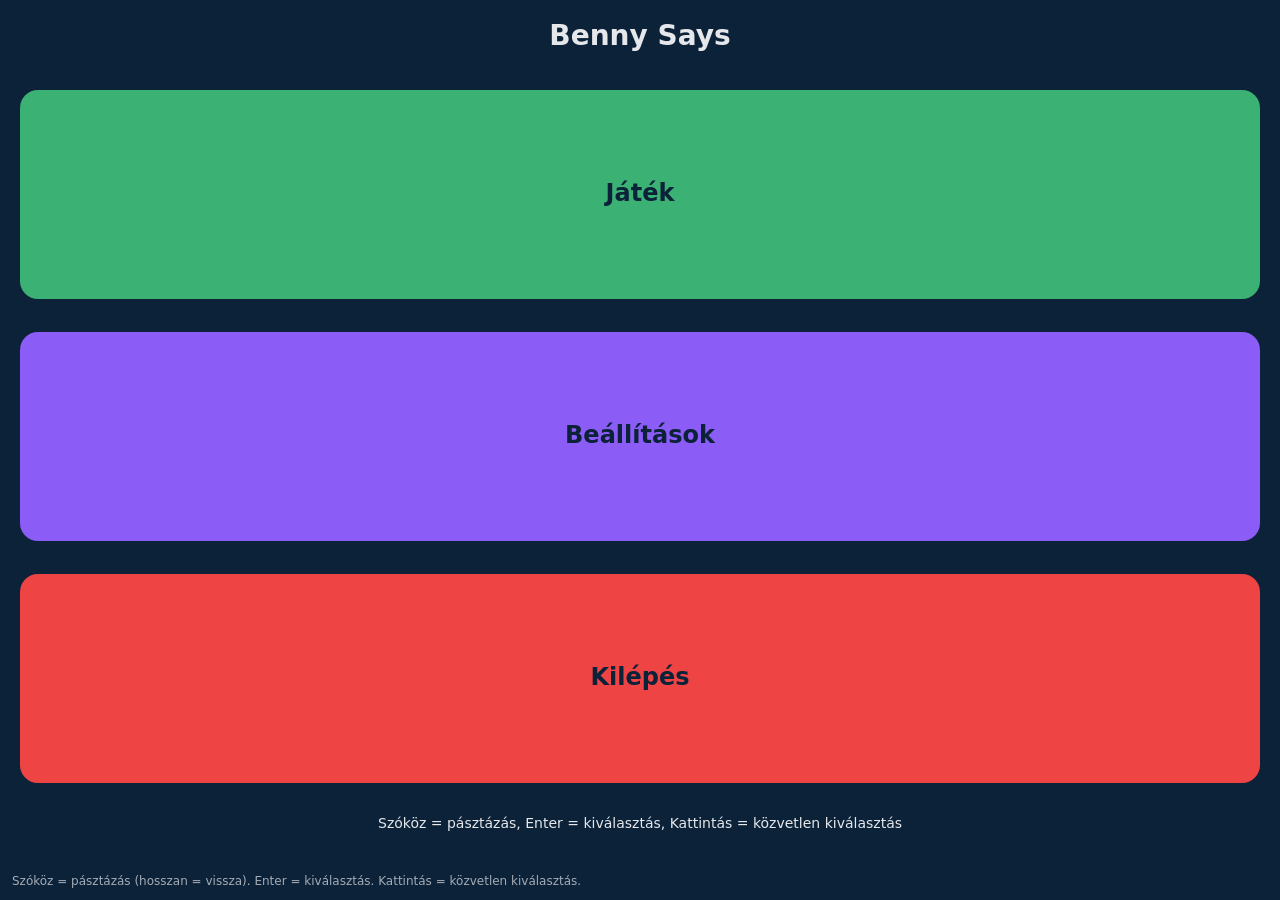
==== bennyshub/apps/games/BENNYSAYS/index.html @ 819d504c "Update games, tools, keyboard and Hub for the Hungarian edition Co-Authored-By: Claude Opus 5.5 <nor" ====
<!doctype html>
<html lang="hu">
<head>
  <meta charset="utf-8" />
  <meta name="viewport" content="width=device-width, initial-scale=1" />
  <title>Benny Says</title>
  <style>
    html, body { margin: 0; height: 100%; background: #0f172a; color: #e5e7eb; font-family: system-ui, -apple-system, Segoe UI, Roboto, sans-serif; }
    #wrap { position: relative; width: 100%; height: 100%; }
    canvas { display: block; width: 100%; height: 100%; background: #0b2239; cursor: pointer; }
    .hint { position: absolute; left: 12px; bottom: 12px; font-size: 12px; opacity: .7; }
  </style>
</head>
<body>
  <div id="wrap">
    <canvas id="game"></canvas>
    <div class="hint">Szóköz = pásztázás (hosszan = vissza). Enter = kiválasztás. Kattintás = közvetlen kiválasztás.</div>
  </div>

  <!-- Include shared voice manager -->
  <script src="../../../shared/voice-manager.js"></script>
  <!-- Fix iOS Audio not playing -->
  <script src="../../../shared/ios-audio-fix.js"></script>
  <script src="../../../shared/scan-manager.js"></script>
  
  <script>
  // ====== Constants ======
  const BACK_HOLD_THRESHOLD = 3000;   // ms to engage back-scan
  // BACK_STEP_INTERVAL will be retrieved from NarbeScanManager
  const FORWARD_DEBOUNCE    = 160;    // ms debounce for space release forward step
  const RETURN_DEBOUNCE     = 160;    // ms debounce for return release

  const COLORS = ['#ff5c00', '#5bb0ff', '#39d353', '#a78bfa'];
  const NAMES  = ['Narancs','Kék','Zöld','Lila'];
  
  const MAIN_MENU_ITEMS = ['Játék', 'Beállítások', 'Kilépés'];
  const MAIN_COLORS = ['#3bb273', '#8b5cf6', '#ef4444', '#f97316']; 
  
  const DIFFICULTY_ITEMS = ['Könnyű', 'Közepes', 'Nehéz', 'Vissza'];
  const DIFFICULTY_COLORS = ['#60a5fa', '#34d399', '#f59e0b', '#64748b']; 

  const HILITE = '#ffffff';
  const BG = '#0b2239';
  const FLASH_LIGHTEN = 0.75;

  // ====== Canvas setup ======
  const canvas = document.getElementById('game');
  const ctx = canvas.getContext('2d');
  let DPR = 1;
  function resize() {
    DPR = Math.max(1, Math.min(2, window.devicePixelRatio || 1));
    const rect = canvas.getBoundingClientRect();
    const cssW = Math.max(1, Math.floor(rect.width || window.innerWidth || 800));
    const cssH = Math.max(1, Math.floor(rect.height || window.innerHeight || 600));
    canvas.width = cssW * DPR;
    canvas.height = cssH * DPR;
    ctx.setTransform(DPR, 0, 0, DPR, 0, 0);
  }
  window.addEventListener('resize', resize);
  resize();

  // ====== Audio ======
  const TONES = [329.63, 261.63, 392.00, 523.25]; // E4, C4, G4, C5
  let audioElements = [];
  let audioUnlocked = false;

  // Generate tone audio buffers as data URLs for iOS compatibility
  function generateToneDataURL(frequency, duration = 0.5) {
    const sampleRate = 44100;
    const numSamples = Math.floor(sampleRate * duration);
    const channels = 1;
    const bitsPerSample = 16;
    
    // WAV file structure
    const wavHeader = new ArrayBuffer(44);
    const view = new DataView(wavHeader);
    
    // "RIFF" chunk descriptor
    view.setUint32(0, 0x52494646, false); // "RIFF"
    view.setUint32(4, 36 + numSamples * 2, true); // file size - 8
    view.setUint32(8, 0x57415645, false); // "WAVE"
    
    // "fmt " sub-chunk
    view.setUint32(12, 0x666d7420, false); // "fmt "
    view.setUint32(16, 16, true); // subchunk size
    view.setUint16(20, 1, true); // audio format (1 = PCM)
    view.setUint16(22, channels, true);
    view.setUint32(24, sampleRate, true);
    view.setUint32(28, sampleRate * channels * bitsPerSample / 8, true); // byte rate
    view.setUint16(32, channels * bitsPerSample / 8, true); // block align
    view.setUint16(34, bitsPerSample, true);
    
    // "data" sub-chunk
    view.setUint32(36, 0x64617461, false); // "data"
    view.setUint32(40, numSamples * 2, true); // data size
    
    // Generate sine wave samples
    const samples = new Int16Array(numSamples);
    for (let i = 0; i < numSamples; i++) {
      const t = i / sampleRate;
      const envelope = Math.min(1, Math.min(t * 50, (duration - t) * 50)); // fade in/out
      samples[i] = Math.floor(envelope * Math.sin(2 * Math.PI * frequency * t) * 32767 * 0.3);
    }
    
    // Combine header and samples
    const wavFile = new Uint8Array(44 + numSamples * 2);
    wavFile.set(new Uint8Array(wavHeader), 0);
    wavFile.set(new Uint8Array(samples.buffer), 44);
    
    // Create blob and data URL
    const blob = new Blob([wavFile], { type: 'audio/wav' });
    return URL.createObjectURL(blob);
  }

  // Pre-generate all tone audio elements
  function initAudio() {
    if (audioElements.length > 0) return;
    
    TONES.forEach((freq, idx) => {
      const audio = new Audio(generateToneDataURL(freq, 0.52));
      audio.volume = 0.5;
      audio.preload = 'auto';
      audioElements.push(audio);
    });
    
    console.log('Audio elements initialized');
  }

  async function unlockAudio() {
    // If ios-audio-fix.js is loaded, it handles the global unlock on capture phase.
    // We shouldn't try to play/speak here to avoid conflicts (AudioSession interruptions).
    if (audioUnlocked) return true;

    try {
      // Just ensure elements are created
      if (audioElements.length === 0) {
        initAudio();
      }
      
      // Removed: Aggressive audio.play() and 'OK' speech. 
      // Rely on the current user gesture (click/touch) to authorize the subsequent speak() calls directly.

      audioUnlocked = true;
      console.log('Audio init only (passive unlock)');
      return true;
    } catch (e) {
      console.warn("unlockAudio failed:", e);
      return false;
    }
  }

  function beep(idx, dur) {
    if (!isAudioActive) return;

    const audio = audioElements[idx % audioElements.length];
    if (!audio) return;

    try {
      audio.currentTime = 0;
      audio.play().catch(e => console.warn('Beep play failed:', e));
    } catch (e) {
      console.warn('Beep error:', e);
    }
  }

  // Distinct two-note ascending chime for "round complete" -- separate from
  // the per-tile beep() tones so the round transition is recognizable by ear
  // alone, not just via the TTS line.
  let fxCtx = null;
  function playRoundCompleteChime() {
    if (!isAudioActive) return;
    if (!fxCtx) {
      const AC = window.AudioContext || window.webkitAudioContext;
      if (AC) fxCtx = new AC();
    }
    if (!fxCtx) return;
    if (fxCtx.state === 'suspended') fxCtx.resume().catch(() => {});
    const now = fxCtx.currentTime;
    [{ f: 880, t: 0 }, { f: 1174.66, t: 0.09 }].forEach(({ f, t }) => {
      const o = fxCtx.createOscillator(), g = fxCtx.createGain();
      o.type = 'sine'; o.frequency.setValueAtTime(f, now + t);
      g.gain.setValueAtTime(0.0001, now + t);
      g.gain.linearRampToValueAtTime(0.22, now + t + 0.015);
      g.gain.exponentialRampToValueAtTime(0.0001, now + t + 0.22);
      o.connect(g); g.connect(fxCtx.destination);
      o.start(now + t); o.stop(now + t + 0.24);
    });
  }

  // ====== State ======
  const Phase = { MAIN: 'main', DIFFICULTY: 'difficulty', SETTINGS: 'settings', SHOWING: 'showing', PLAYER: 'player', GAMEOVER: 'gameover' };
  let phase = Phase.MAIN;
  let sequence = [];
  let playerProgress = 0;
  let round = 0;

  // difficulty
  let colorCount = 4; // set by menu

  // indices
  let highlightIndex = -1; // gameplay scan index -1 (no highlight) then 0..colorCount-1
  
  // Main Menu
  let mainHighlight = -1;

  // Difficulty Menu
  let diffHighlight = -1;
  
  // Settings menu state
  let settingsItems = [];
  let settingsHighlight = -1;
  let isAudioActive = true;

  // timers/flags
  let spaceIsDown = false;
  let spaceDownAt = 0;
  let backScanTimer = null;
  let backScanInterval = null;
  let isBackScanActive = false;
  let lastForwardStepAt = 0;
  let lastReturnAt = 0;

  // Auto Scan Logic
  let autoScanTimer = null;

  function startAutoScan() {
    stopAutoScan();
    // Only run if NarbeScanManager says autoScan is on
    if (window.NarbeScanManager && window.NarbeScanManager.getSettings().autoScan) {
       const scanSpeed = window.NarbeScanManager.getScanInterval();
       autoScanTimer = setInterval(() => { stepForward(); }, scanSpeed);
    }
  }

  function stopAutoScan() {
    if (autoScanTimer) {
      clearInterval(autoScanTimer);
      autoScanTimer = null;
    }
  }

  // visuals
  let flashingIndex = -1;
  let flashUntil = 0;

  // Round-complete cue: a distinct flash + chime separate from per-tile
  // feedback, so advancing to the next round is obvious even without
  // parsing the "Round N" TTS line (rounds otherwise just roll together).
  let roundCompleteUntil = 0;

  // Store tile bounds for mouse detection
  let tileBounds = [];
  let menuBounds = [];

  // ====== Utilities ======
  function sleep(ms) { return new Promise(res => setTimeout(res, ms)); }
  function randInt(n) { return Math.floor(Math.random() * n); }

  const isIOS = /iPad|iPhone|iPod/.test(navigator.userAgent) || 
                (navigator.userAgent.includes('Mac') && 'ontouchend' in document) ||
                (navigator.platform === 'MacIntel' && navigator.maxTouchPoints > 1);

  console.log('iOS detection:', isIOS, 'UserAgent:', navigator.userAgent, 'Platform:', navigator.platform);

  function speak(text) {
    if (!text) return;

    // Check if TTS is enabled globally
    if (!isTTSEnabled()) {
        console.log('TTS disabled, skipping speech:', text);
        return;
    }

    console.log('Attempting to speak:', text, 'isIOS:', isIOS);

    // iOS requires immediate speech synthesis in user gesture
    if (isIOS && window.speechSynthesis) {
      console.log('Using iOS direct speech synthesis');
      window.speechSynthesis.cancel(); // Cancel previous
      
      const utterance = new SpeechSynthesisUtterance(text);
      utterance.lang = 'hu-HU';
      
      // CRITICAL FIX: Bind to window to prevent Garbage Collection on iOS
      window._iosUtterance = utterance;
      
      // Attempt to select a valid voice
      const voices = window.speechSynthesis.getVoices();
      if (voices.length > 0) {
         // Prefer a Hungarian voice (e.g. Tünde on iOS)
         const preferred = voices.find(v => v.lang.replace('_','-').toLowerCase().startsWith('hu'));
         if (preferred) {
             utterance.voice = preferred;
             console.log('Using iOS Voice:', preferred.name);
         }
      }

      utterance.volume = 1.0; // Max volume
      utterance.rate = 1.0;
      utterance.pitch = 1.0;
      
      utterance.onstart = () => console.log('iOS speech started');
      utterance.onend = () => { console.log('iOS speech ended'); window._iosUtterance = null; };
      utterance.onerror = (e) => { console.error('iOS speech error:', e); window._iosUtterance = null; };
      
      window.speechSynthesis.speak(utterance);
      
      // Defensive resume for stalled synthesis
      if (window.speechSynthesis.paused) {
          window.speechSynthesis.resume();
      }
      return;
    }

    // For non-iOS, use NarbeVoiceManager if available
    if (window.NarbeVoiceManager) {
      const settings = window.NarbeVoiceManager.getSettings();
      console.log('NarbeVoiceManager settings:', settings);
      if (settings && settings.ttsEnabled) {
        console.log('Using NarbeVoiceManager');
        window.NarbeVoiceManager.speak(text);
        return;
      }
    }

    // Fallback for non-iOS if voice manager not available or disabled
    if (!isIOS && window.speechSynthesis) {
      console.log('Using fallback speech synthesis');
      window.speechSynthesis.cancel();
      const utterance = new SpeechSynthesisUtterance(text);
      utterance.lang = 'hu-HU';
      window.speechSynthesis.speak(utterance);
    }
  }
  
  function isTTSEnabled() {
    if (window.NarbeVoiceManager) {
      const settings = window.NarbeVoiceManager.getSettings();
      return settings && settings.ttsEnabled;
    }
    return true; // Default to enabled if voice manager not available
  }

  // Robust exit helper: communicates with parent to focus back button
  // ====== Game flow ======
  function startNewGame() {
    stopAutoScan(); // Don't auto-scan during show phase
    sequence = [randInt(colorCount)];
    playerProgress = 0;
    round = 1;
    highlightIndex = -1; // Start with no highlight until spacebar is pressed
    phase = Phase.SHOWING;
    showSequence();
  }

  async function showSequence() {
    stopAutoScan();
    cancelBackScanIfAny();
    phase = Phase.SHOWING;
    // Don't speak here - it was already spoken in the user gesture
    // speak('Round ' + round);
    await sleep(1800); // wait longer so TTS finishes before sequence
    for (let i = 0; i < sequence.length; i++) {
      const idx = sequence[i];
      flashQuadrant(idx, 480);
      beep(idx, 460);
      await sleep(1060); // slowed by +0.5s (560 -> 1060)
    }
    playerProgress = 0;
    phase = Phase.PLAYER;
    startAutoScan(); // Resume auto-scan in player phase
  }

  function flashQuadrant(idx, dur) {
    const d = typeof dur === 'number' ? dur : 380;
    flashingIndex = idx;
    flashUntil = performance.now() + d;
  }

  function handlePlayerPick(pick) {
    if (phase !== Phase.PLAYER) return;
    flashQuadrant(pick, 300);
    beep(pick, 550);

    if (pick === sequence[playerProgress]) {
      playerProgress += 1;
      if (playerProgress === sequence.length) {
        round += 1;
        sequence.push(randInt(colorCount));
        playRoundCompleteChime();
        roundCompleteUntil = performance.now() + 650;
        // Combined into ONE speak() call instead of two back-to-back ones —
        // speak() always cancels any speech in progress, so calling it twice
        // in a row (color name, then round number) meant the second call was
        // silently cutting off the first before it could be heard.
        speak(NAMES[pick] + '. ' + round + '. kör');
        phase = Phase.SHOWING;
        setTimeout(showSequence, 320);
      } else {
        speak(NAMES[pick]);
        startAutoScan();
      }
    } else {
      phase = Phase.GAMEOVER;
      speakGameOverAndReturnToTitle(NAMES[pick]);
    }
  }

  function speakGameOverAndReturnToTitle(wrongPickName) {
    // Combined into one speak() call for the same reason as handlePlayerPick above —
    // two back-to-back speak() calls cancel each other, so the wrong color's name
    // would otherwise be cut off by "Game over" starting immediately after it.
    speak((wrongPickName ? wrongPickName + '. ' : '') + 'Vége a játéknak');
    setTimeout(() => {
      phase = Phase.MAIN;
      mainHighlight = -1; // No highlight until spacebar is pressed
      flashingIndex = -1;
      startAutoScan();
    }, 1500);
  }

  function exitApp() {
    speak('Vissza a főmenübe');
    setTimeout(() => {
      if (window.parent && window.parent !== window) {
        window.parent.postMessage({ action: 'focusBackButton' }, '*');
      } else {
        window.location.href = '../../../index.html';
      }
    }, 800);
  }

  function updateSettingsItems() {
  if (!window.NarbeScanManager) return;
  const s = window.NarbeScanManager.getSettings();
  const ttsEnabled = isTTSEnabled();
  const onOffHU = (val) => val ? 'Be' : 'Ki';
  settingsItems = [
    `Beszéd: ${onOffHU(ttsEnabled)}`,
    `Hang: ${onOffHU(isAudioActive)}`,
    `Automatikus pásztázás: ${onOffHU(s.autoScan)}`,
    `Sebesség: ${s.scanInterval/1000} mp`,
    'Vissza'
  ];
}

  function handleSettingsAction() {
    if (!window.NarbeScanManager) return;
    if (settingsHighlight === 0) {
      // Toggle TTS via NarbeVoiceManager
      if (window.NarbeVoiceManager) {
        window.NarbeVoiceManager.toggleTTS();
      }
    } else if (settingsHighlight === 1) {
      // Toggle Audio
      isAudioActive = !isAudioActive;
    } else if (settingsHighlight === 2) {
      // Toggle auto scan
      const s = window.NarbeScanManager.getSettings();
      window.NarbeScanManager.setAutoScan(!s.autoScan);
    } else if (settingsHighlight === 3) {
      // Cycle speed
      window.NarbeScanManager.cycleScanSpeed();
    } else if (settingsHighlight === 4) {
      // Back
      phase = Phase.MAIN;
      mainHighlight = 1; // Defaults back to Settings
      startAutoScan();
    }
    updateSettingsItems();
    if (phase === Phase.SETTINGS && settingsHighlight < settingsItems.length) {
       speak(settingsItems[settingsHighlight]);
    }
    // Update active auto scan
    if (window.NarbeScanManager.getSettings().autoScan) {
       startAutoScan();
    } else {
       stopAutoScan();
    }
  }

  window.addEventListener('keydown', async (e) => {
    if (e.code === 'Space') e.preventDefault();
    if (e.repeat) return;
    
    // Stop auto-scan on user input
    stopAutoScan();
    
    // Initialize and resume audio on first user interaction
    await unlockAudio();
    
    if (e.code === 'Space') {
      if (!(phase === Phase.PLAYER || phase === Phase.MAIN || phase === Phase.DIFFICULTY || phase === Phase.SETTINGS)) return;
      if (!spaceIsDown) {
        spaceIsDown = true;
        spaceDownAt = performance.now();
        cancelBackScanIfAny();
        if (backScanTimer) clearTimeout(backScanTimer);
        backScanTimer = setTimeout(() => {
          if (spaceIsDown && (performance.now() - spaceDownAt >= BACK_HOLD_THRESHOLD)) {
            isBackScanActive = true;
            const interval = window.NarbeScanManager ? window.NarbeScanManager.getScanInterval() : 1500;
            backScanInterval = setInterval(() => { stepBackward(); }, interval);
          }
        }, BACK_HOLD_THRESHOLD);
      }
    }
  });

  window.addEventListener('keyup', (e) => {
    if (e.code === 'Space') {
      e.preventDefault();
      if (!(phase === Phase.PLAYER || phase === Phase.MAIN || phase === Phase.DIFFICULTY || phase === Phase.SETTINGS)) { cancelBackScanIfAny(); return; }
      if (isBackScanActive) {
        cancelBackScanIfAny();
      } else {
        const now = performance.now();
        if (now - lastForwardStepAt >= FORWARD_DEBOUNCE) {
          stepForward();
          lastForwardStepAt = now;
        }
      }
      spaceIsDown = false;
      spaceDownAt = 0;
    }

    if (e.code === 'Enter') {
      const now = performance.now();
      if (now - lastReturnAt < RETURN_DEBOUNCE) return;
      lastReturnAt = now;

      if (phase === Phase.MAIN) {
        if (mainHighlight >= 0 && mainHighlight < MAIN_MENU_ITEMS.length) {
          const sel = MAIN_MENU_ITEMS[mainHighlight];
          if (sel === 'Játék') {
             // iOS Audio Unlock Intent
             beep(0, 60);
             
             phase = Phase.DIFFICULTY;
             diffHighlight = -1;
             speak('Válassz nehézségi szintet');
             startAutoScan();
          } else if (sel === 'Beállítások') {
             phase = Phase.SETTINGS;
             settingsHighlight = 0;
             updateSettingsItems();
             speak('Beállítások');
             speak(settingsItems[0]);
             startAutoScan();
          } else if (sel === 'Kilépés') {
             exitApp();
          }
        }
        return;
      }

      if (phase === Phase.DIFFICULTY) {
        if (diffHighlight >= 0 && diffHighlight < DIFFICULTY_ITEMS.length) {
          const sel = DIFFICULTY_ITEMS[diffHighlight];
          if (sel === 'Vissza') {
             phase = Phase.MAIN;
             mainHighlight = 0;
             speak('Főmenü');
             startAutoScan();
          } else {
             // Speak Round 1 immediately in the user gesture before any delays
             speak('1. kör');
             colorCount = sel === 'Könnyű' ? 2 : (sel === 'Közepes' ? 3 : 4);
             startNewGame();
          }
        }
        return;
      }

      if (phase === Phase.SETTINGS) {
         if (settingsHighlight >= 0) handleSettingsAction();
         return;
      }

      if (phase === Phase.SHOWING) return;
      if (phase === Phase.GAMEOVER) return;

      if (phase === Phase.PLAYER) {
        if (highlightIndex >= 0 && highlightIndex < colorCount) handlePlayerPick(highlightIndex);
      }
    }
  });

  // Mouse input
  canvas.addEventListener('click', async (e) => {
    // Initialize and resume audio on first user interaction
    await unlockAudio();
    
    // Stop any remnant audio that might be playing
    audioElements.forEach(el => {
      try { el.pause(); el.currentTime = 0; } catch (e) {}
    });
    
    const rect = canvas.getBoundingClientRect();
    const x = e.clientX - rect.left;
    const y = e.clientY - rect.top;

    if (phase === Phase.MAIN) {
      for (let i = 0; i < menuBounds.length; i++) {
        const b = menuBounds[i];
        if (x >= b.x && x <= b.x + b.w && y >= b.y && y <= b.y + b.h) {
          const sel = MAIN_MENU_ITEMS[i];
          if (sel === 'Játék') {
             // iOS Audio Unlock Intent - SKIP beep to avoid TTS conflict
             // beep(0, 60);
             
             phase = Phase.DIFFICULTY;
             diffHighlight = -1;
             speak('Válassz nehézségi szintet');
             startAutoScan();
          } else if (sel === 'Beállítások') {
             phase = Phase.SETTINGS;
             settingsHighlight = 0;
             updateSettingsItems();
             speak('Beállítások');
             speak(settingsItems[0]);
             startAutoScan();
          } else if (sel === 'Kilépés') {
             exitApp();
          }
          return;
        }
      }
    } else if (phase === Phase.DIFFICULTY) {
      for (let i = 0; i < menuBounds.length; i++) {
        const b = menuBounds[i];
        if (x >= b.x && x <= b.x + b.w && y >= b.y && y <= b.y + b.h) {
           const sel = DIFFICULTY_ITEMS[i];
           if (sel === 'Vissza') {
             phase = Phase.MAIN;
             mainHighlight = 0;
             speak('Főmenü');
             startAutoScan();
           } else {
             // Speak Round 1 immediately in the user gesture before any delays
             speak('1. kör');
             colorCount = sel === 'Könnyű' ? 2 : (sel === 'Közepes' ? 3 : 4);
             startNewGame();
           }
           return;
        }
      }
    } else if (phase === Phase.SETTINGS) {
       for (let i=0; i < menuBounds.length; i++) {
         const b = menuBounds[i];
         if (x >= b.x && x <= b.x + b.w && y >= b.y && y <= b.y + b.h) {
           settingsHighlight = i;
           handleSettingsAction();
           return;
         }
       }
    } else if (phase === Phase.PLAYER) {
      // Check tile clicks
      for (let i = 0; i < tileBounds.length; i++) {
        const b = tileBounds[i];
        if (x >= b.x && x <= b.x + b.w && y >= b.y && y <= b.y + b.h) {
          handlePlayerPick(i);
          return;
        }
      }
    }
  });

  // Touch input for iOS
  canvas.addEventListener('touchstart', async (e) => {
    e.preventDefault(); // Prevent scrolling
    
    // Initialize and resume audio on first user interaction
    await unlockAudio();

    // Stop and clear any lingering audio before processing logic/speech
    audioElements.forEach(el => {
        try { el.pause(); el.currentTime = 0; } catch (e) {}
    });
    
    if (e.touches.length === 0) return;
    const touch = e.touches[0];
    const rect = canvas.getBoundingClientRect();
    const x = touch.clientX - rect.left;
    const y = touch.clientY - rect.top;

    if (phase === Phase.MAIN) {
      for (let i = 0; i < menuBounds.length; i++) {
        const b = menuBounds[i];
        if (x >= b.x && x <= b.x + b.w && y >= b.y && y <= b.y + b.h) {
          const sel = MAIN_MENU_ITEMS[i];
          if (sel === 'Játék') {
             // iOS Audio Unlock Intent - SKIP beep to avoid TTS conflict
             // beep(0, 60);
             
             phase = Phase.DIFFICULTY;
             diffHighlight = -1;
             speak('Válassz nehézségi szintet');
             startAutoScan();
          } else if (sel === 'Beállítások') {
             phase = Phase.SETTINGS;
             settingsHighlight = 0;
             updateSettingsItems();
             speak('Beállítások');
             speak(settingsItems[0]);
          } else if (sel === 'Kilépés') {
             exitApp();
          }
          return;
        }
      }
    } else if (phase === Phase.DIFFICULTY) {
      for (let i = 0; i < menuBounds.length; i++) {
        const b = menuBounds[i];
        if (x >= b.x && x <= b.x + b.w && y >= b.y && y <= b.y + b.h) {
          const sel = DIFFICULTY_ITEMS[i];
          if (sel === 'Vissza') {
             phase = Phase.MAIN;
             mainHighlight = 0;
             speak('Főmenü');
             startAutoScan();
          } else {
             // Speak Round 1 immediately in the user gesture before any delays
             speak('1. kör');
             colorCount = sel === 'Könnyű' ? 2 : (sel === 'Közepes' ? 3 : 4);
             startNewGame();
          }
          return;
        }
      }
    } else if (phase === Phase.SETTINGS) {
       for (let i=0; i < menuBounds.length; i++) {
         const b = menuBounds[i];
         if (x >= b.x && x <= b.x + b.w && y >= b.y && y <= b.y + b.h) {
           settingsHighlight = i;
           handleSettingsAction();
           return;
         }
       }
    } else if (phase === Phase.PLAYER) {
      // Check tile touches
      for (let i = 0; i < tileBounds.length; i++) {
        const b = tileBounds[i];
        if (x >= b.x && x <= b.x + b.w && y >= b.y && y <= b.y + b.h) {
          handlePlayerPick(i);
          return;
        }
      }
    }
  });

  function cancelBackScanIfAny() {
    if (backScanTimer) { clearTimeout(backScanTimer); backScanTimer = null; }
    if (backScanInterval) { clearInterval(backScanInterval); backScanInterval = null; }
    isBackScanActive = false;
  }

  function stepForward() {
    if (phase === Phase.PLAYER) {
      if (highlightIndex === -1) {
        highlightIndex = 0; // First press: go from no highlight to first button
      } else {
        highlightIndex = (highlightIndex + 1) % colorCount;
      }
    } else if (phase === Phase.MAIN) {
      if (mainHighlight === -1) {
         mainHighlight = 0;
      } else {
         mainHighlight = (mainHighlight + 1) % MAIN_MENU_ITEMS.length;
      }
      speak(MAIN_MENU_ITEMS[mainHighlight]);
    } else if (phase === Phase.DIFFICULTY) {
      if (diffHighlight === -1) {
        diffHighlight = 0;
      } else {
        diffHighlight = (diffHighlight + 1) % DIFFICULTY_ITEMS.length;
      }
      speak(DIFFICULTY_ITEMS[diffHighlight]);
    } else if (phase === Phase.SETTINGS) {
      settingsHighlight = (settingsHighlight + 1) % settingsItems.length;
      speak(settingsItems[settingsHighlight]);
    }
  }

  function stepBackward() {
    if (phase === Phase.PLAYER) {
      if (highlightIndex === 0) {
        highlightIndex = -1; // Go back to no highlight
      } else if (highlightIndex === -1) {
        highlightIndex = colorCount - 1; // Wrap to last button
      } else {
        highlightIndex = (highlightIndex - 1 + colorCount) % colorCount;
      }
    } else if (phase === Phase.MAIN) {
      if (mainHighlight === -1) {
          mainHighlight = MAIN_MENU_ITEMS.length - 1;
      } else {
          mainHighlight = (mainHighlight - 1 + MAIN_MENU_ITEMS.length) % MAIN_MENU_ITEMS.length;
      }
      speak(MAIN_MENU_ITEMS[mainHighlight]);
    } else if (phase === Phase.DIFFICULTY) {
      if (diffHighlight === -1) {
         diffHighlight = DIFFICULTY_ITEMS.length - 1;
      } else {
         diffHighlight = (diffHighlight - 1 + DIFFICULTY_ITEMS.length) % DIFFICULTY_ITEMS.length;
      }
      speak(DIFFICULTY_ITEMS[diffHighlight]);
    } else if (phase === Phase.SETTINGS) {
      settingsHighlight = (settingsHighlight - 1 + settingsItems.length) % settingsItems.length;
      speak(settingsItems[settingsHighlight]);
    }
  }

  // ====== Render ======
  function draw() {
    try {
      const rect = canvas.getBoundingClientRect();
      const w = Math.max(1, Math.floor(rect.width || canvas.width / DPR || window.innerWidth || 800));
      const h = Math.max(1, Math.floor(rect.height || canvas.height / DPR || window.innerHeight || 600));

      // Clear
      ctx.fillStyle = BG;
      ctx.fillRect(0, 0, w, h);

      // Title / Score
      ctx.fillStyle = '#e5e7eb';
      ctx.textAlign = 'center';
      ctx.textBaseline = 'top';
      ctx.font = '700 28px system-ui, -apple-system, Segoe UI, Roboto, sans-serif';

      if (phase === Phase.MAIN) {
        // Title
        ctx.fillText('Benny Says', w/2, 24);

        // Big menu buttons
        menuBounds = [];
        const mx = 20; const mw = w - 40;
        const startY = 90;
        const rows = MAIN_MENU_ITEMS.length;
        const btnH = Math.max(72, Math.floor((h - startY - 120) / (rows + 0.3)));
        const gap = Math.max(14, Math.floor(btnH * 0.16));
        for (let i = 0; i < rows; i++) {
          const y = startY + i * (btnH + gap);
          const isSel = (i === mainHighlight);
          const radius = 18;
          
          // Store bounds for mouse detection
          menuBounds.push({x: mx, y: y, w: mw, h: btnH});
          
          let color = MAIN_COLORS[i];
          if (MAIN_MENU_ITEMS[i] === 'Kilépés') color = '#ef4444'; // Keep Exit red

          ctx.fillStyle = color;
          roundRect(mx, y, mw, btnH, radius);
          ctx.fill();
          if (isSel) {
            ctx.save();
            ctx.lineWidth = 8; ctx.strokeStyle = 'rgba(255,255,255,0.98)';
            ctx.shadowBlur = 22; ctx.shadowColor = 'rgba(255,255,255,0.9)';
            roundRect(mx, y, mw, btnH, radius);
            ctx.stroke();
            ctx.restore();
          }
          ctx.fillStyle = '#0b2239';
          ctx.font = '800 24px system-ui, -apple-system, Segoe UI, Roboto, sans-serif';
          ctx.textAlign = 'center'; ctx.textBaseline = 'middle';
          ctx.fillText(MAIN_MENU_ITEMS[i], mx + mw/2, y + btnH/2);
        }

        ctx.font = '400 14px system-ui, -apple-system, Segoe UI, Roboto, sans-serif';
        ctx.textAlign = 'center';
        ctx.fillStyle = '#e5e7eb';
        ctx.fillText('Szóköz = pásztázás, Enter = kiválasztás, Kattintás = közvetlen kiválasztás', w/2, startY + rows*(btnH+gap) + 8);

      } else if (phase === Phase.DIFFICULTY) {
        ctx.fillText('Válassz nehézségi szintet', w/2, 24);

        menuBounds = [];
        const mx = 20; const mw = w - 40;
        const startY = 90;
        const rows = DIFFICULTY_ITEMS.length;
        const btnH = Math.max(72, Math.floor((h - startY - 120) / (rows + 0.3)));
        const gap = Math.max(14, Math.floor(btnH * 0.16));
        for (let i = 0; i < rows; i++) {
          const y = startY + i * (btnH + gap);
          const isSel = (i === diffHighlight);
          const radius = 18;
          
          // Store bounds for mouse detection
          menuBounds.push({x: mx, y: y, w: mw, h: btnH});
          
          ctx.fillStyle = DIFFICULTY_COLORS[i];
          roundRect(mx, y, mw, btnH, radius);
          ctx.fill();
          if (isSel) {
            ctx.save();
            ctx.lineWidth = 8; ctx.strokeStyle = 'rgba(255,255,255,0.98)';
            ctx.shadowBlur = 22; ctx.shadowColor = 'rgba(255,255,255,0.9)';
            roundRect(mx, y, mw, btnH, radius);
            ctx.stroke();
            ctx.restore();
          }
          ctx.fillStyle = '#0b2239';
          ctx.font = '800 24px system-ui, -apple-system, Segoe UI, Roboto, sans-serif';
          ctx.textAlign = 'center'; ctx.textBaseline = 'middle';
          ctx.fillText(DIFFICULTY_ITEMS[i], mx + mw/2, y + btnH/2);
        }
      } else if (phase === Phase.SETTINGS) {
        ctx.fillText('Beállítások', w/2, 24);

        menuBounds = [];
        const mx = 20; const mw = w - 40;
        const startY = 80;
        const rows = settingsItems.length;
        const btnH = 60;
        const gap = 16;
        for (let i = 0; i < rows; i++) {
          const y = startY + i * (btnH + gap);
          const isSel = (i === settingsHighlight);
          
          menuBounds.push({x: mx, y: y, w: mw, h: btnH});
          
          ctx.fillStyle = '#334155'; // Slate 700
          roundRect(mx, y, mw, btnH, 12);
          ctx.fill();
          if (isSel) {
            ctx.save();
            ctx.lineWidth = 4; ctx.strokeStyle = '#38bdf8'; // Sky 400
            ctx.shadowBlur = 10; ctx.shadowColor = '#0ea5e9';
            roundRect(mx, y, mw, btnH, 12);
            ctx.stroke();
            ctx.restore();
          }
          ctx.fillStyle = '#f8fafc';
          ctx.font = '700 20px system-ui, -apple-system, Segoe UI, Roboto, sans-serif';
          ctx.textAlign = 'left'; ctx.textBaseline = 'middle';
          ctx.fillText(settingsItems[i], mx + 24, y + btnH/2);
        }
      } else if (phase === Phase.GAMEOVER) {
        ctx.fillText('Vége a játéknak', w/2, 24);
        ctx.font = '400 16px system-ui, -apple-system, Segoe UI, Roboto, sans-serif';
        ctx.fillText('Vissza a menübe...', w/2, 60);

      } else {
        ctx.fillText(round + '. kör', w/2, 24);

        // Gameplay tiles (fill screen based on colorCount)
        tileBounds = [];
        const pad = 16;
        if (colorCount === 2) {
          const gap = 12; const bx = pad; const bw = (w - pad*2 - gap) / 2;
          const by = 64; const bh = h - by - pad;
          drawTile(0, {x: bx, y: by, w: bw, h: bh});
          drawTile(1, {x: bx + bw + gap, y: by, w: bw, h: bh});
        } else if (colorCount === 3) {
          const gap = 12; const bw = (w - pad*2 - gap*2) / 3;
          const by = 64; const bh = h - by - pad;
          drawTile(0, {x: pad, y: by, w: bw, h: bh});
          drawTile(1, {x: pad + bw + gap, y: by, w: bw, h: bh});
          drawTile(2, {x: pad + (bw + gap) * 2, y: by, w: bw, h: bh});
        } else {
          const gap = 12; const by = 64;
          const bh = (h - by - pad - gap) / 2; const bw = (w - pad*2 - gap) / 2;
          drawTile(0, {x: pad, y: by, w: bw, h: bh});
          drawTile(1, {x: pad + bw + gap, y: by, w: bw, h: bh});
          drawTile(2, {x: pad, y: by + bh + gap, w: bw, h: bh});
          drawTile(3, {x: pad + bw + gap, y: by + bh + gap, w: bw, h: bh});
        }
      }

      if (flashingIndex !== -1 && performance.now() >= flashUntil) {
        flashingIndex = -1;
      }

      // Round-complete banner: a brief opaque full-screen card, distinct
      // from per-tile flashes, so the transition between rounds is obvious
      // without having to parse the "Round N" TTS line. Fully opaque so the
      // tile labels underneath can't bleed through and clash with the text.
      if (performance.now() < roundCompleteUntil) {
        ctx.save();
        ctx.fillStyle = '#14532d';
        ctx.fillRect(0, 0, w, h);
        ctx.fillStyle = '#bbf7d0';
        ctx.font = '800 26px system-ui, -apple-system, Segoe UI, Roboto, sans-serif';
        ctx.textAlign = 'center'; ctx.textBaseline = 'middle';
        ctx.fillText('Kör kész!', w/2, h/2);
        ctx.restore();
      }

    } catch (err) {
      // Visible error message on canvas
      ctx.fillStyle = '#111827'; ctx.fillRect(0,0,canvas.width,canvas.height);
      ctx.fillStyle = '#ef4444';
      ctx.font = '600 16px system-ui, -apple-system, Segoe UI, Roboto, sans-serif';
      ctx.textAlign = 'left'; ctx.textBaseline = 'top';
      ctx.fillText('Render error: ' + (err && err.message ? err.message : String(err)), 12, 12);
    }
    requestAnimationFrame(draw);
  }

  function drawTile(i, q) {
    // Store bounds for mouse detection
    tileBounds.push({x: q.x, y: q.y, w: q.w, h: q.h});
    
    const now = performance.now();
    const isFlash = (i === flashingIndex) && (now < flashUntil);
    const color = COLORS[i];

    ctx.fillStyle = isFlash ? lighten(color, FLASH_LIGHTEN) : color;
    roundRect(q.x, q.y, q.w, q.h, 28); ctx.fill();

    if (phase === Phase.PLAYER && highlightIndex === i) {
      ctx.save();
      ctx.lineWidth = 12; ctx.strokeStyle = 'rgba(255,255,255,0.98)';
      ctx.shadowBlur = 28; ctx.shadowColor = 'rgba(255,255,255,0.95)';
      roundRect(q.x, q.y, q.w, q.h, 30); ctx.stroke();
      ctx.restore();
    }

    ctx.fillStyle = '#0b2239';
    ctx.font = '800 28px system-ui, -apple-system, Segoe UI, Roboto, sans-serif';
    ctx.textAlign = 'center'; ctx.textBaseline = 'middle';
    ctx.fillText(NAMES[i], q.x + q.w/2, q.y + q.h/2);
  }

  function roundRect(x, y, w, h, r) {
    ctx.beginPath();
    ctx.moveTo(x + r, y);
    ctx.arcTo(x + w, y, x + w, y + h, r);
    ctx.arcTo(x + w, y + h, x, y + h, r);
    ctx.arcTo(x, y + h, x, y, r);
    ctx.arcTo(x, y, x + w, y, r);
    ctx.closePath();
  }

  function lighten(hex, amt) {
    const a = typeof amt === 'number' ? amt : 0.3;
    const c = hex.replace('#','');
    const r = parseInt(c.slice(0,2),16);
    const g = parseInt(c.slice(2,4),16);
    const b = parseInt(c.slice(4,6),16);
    const lr = Math.min(255, Math.floor(r + (255 - r) * a));
    const lg = Math.min(255, Math.floor(g + (255 - g) * a));
    const lb = Math.min(255, Math.floor(b + (255 - b) * a));
    return '#' + lr.toString(16).padStart(2,'0') + lg.toString(16).padStart(2,'0') + lb.toString(16).padStart(2,'0');
  }

  // Check NarbeScanManager on load for auto-scan
  window.addEventListener('load', () => {
    console.log('Page loaded, NarbeVoiceManager available:', !!window.NarbeVoiceManager);
    console.log('speechSynthesis available:', !!window.speechSynthesis);
    
    // Initialize audio on load
    initAudio();
    
    // Test TTS on load (will only work on non-iOS or after user interaction)
    if (!isIOS) {
      setTimeout(() => speak('Benny mondja betöltve'), 1000);
    }
    
    if (window.NarbeScanManager) {
      if (window.NarbeScanManager.getSettings().autoScan) {
        startAutoScan();
      }
      // Listen for changes
      window.NarbeScanManager.subscribe((s) => {
         updateSettingsItems();
         if (s.autoScan) {
             startAutoScan();
         } else {
             stopAutoScan();
         }
      });
    }
  });

  // Start
  requestAnimationFrame(draw);

  </script>
</body>
</html>
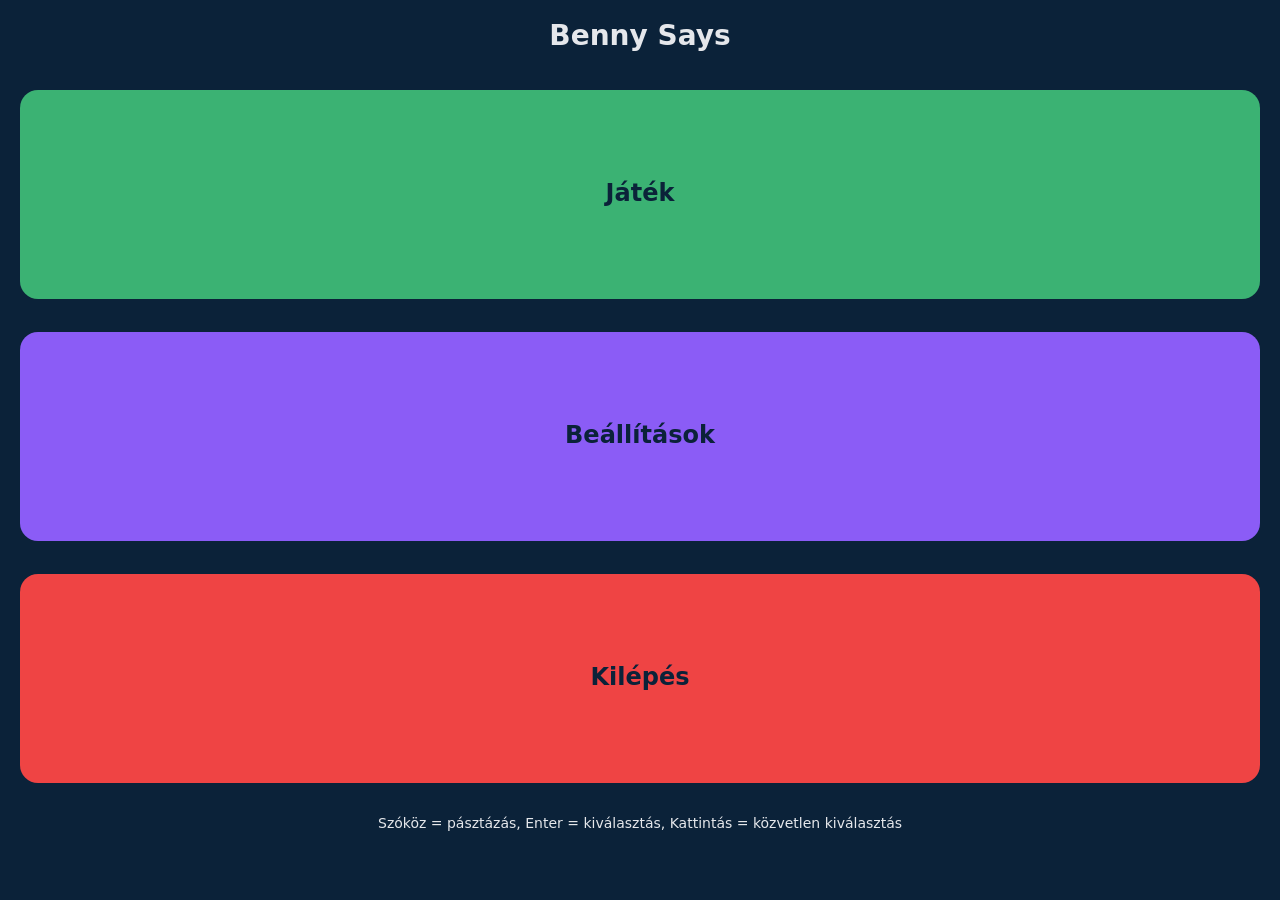
==== commit a4692230: "Carry over Romanian Hub fixes: launch redirect, local games, menu pictures, keyboard learning, game " ====
--- a/bennyshub/apps/games/BENNYSAYS/index.html
+++ b/bennyshub/apps/games/BENNYSAYS/index.html
@@ -8,13 +8,11 @@
     html, body { margin: 0; height: 100%; background: #0f172a; color: #e5e7eb; font-family: system-ui, -apple-system, Segoe UI, Roboto, sans-serif; }
     #wrap { position: relative; width: 100%; height: 100%; }
     canvas { display: block; width: 100%; height: 100%; background: #0b2239; cursor: pointer; }
-    .hint { position: absolute; left: 12px; bottom: 12px; font-size: 12px; opacity: .7; }
   </style>
 </head>
 <body>
   <div id="wrap">
     <canvas id="game"></canvas>
-    <div class="hint">Szóköz = pásztázás (hosszan = vissza). Enter = kiválasztás. Kattintás = közvetlen kiválasztás.</div>
   </div>
 
   <!-- Include shared voice manager -->
